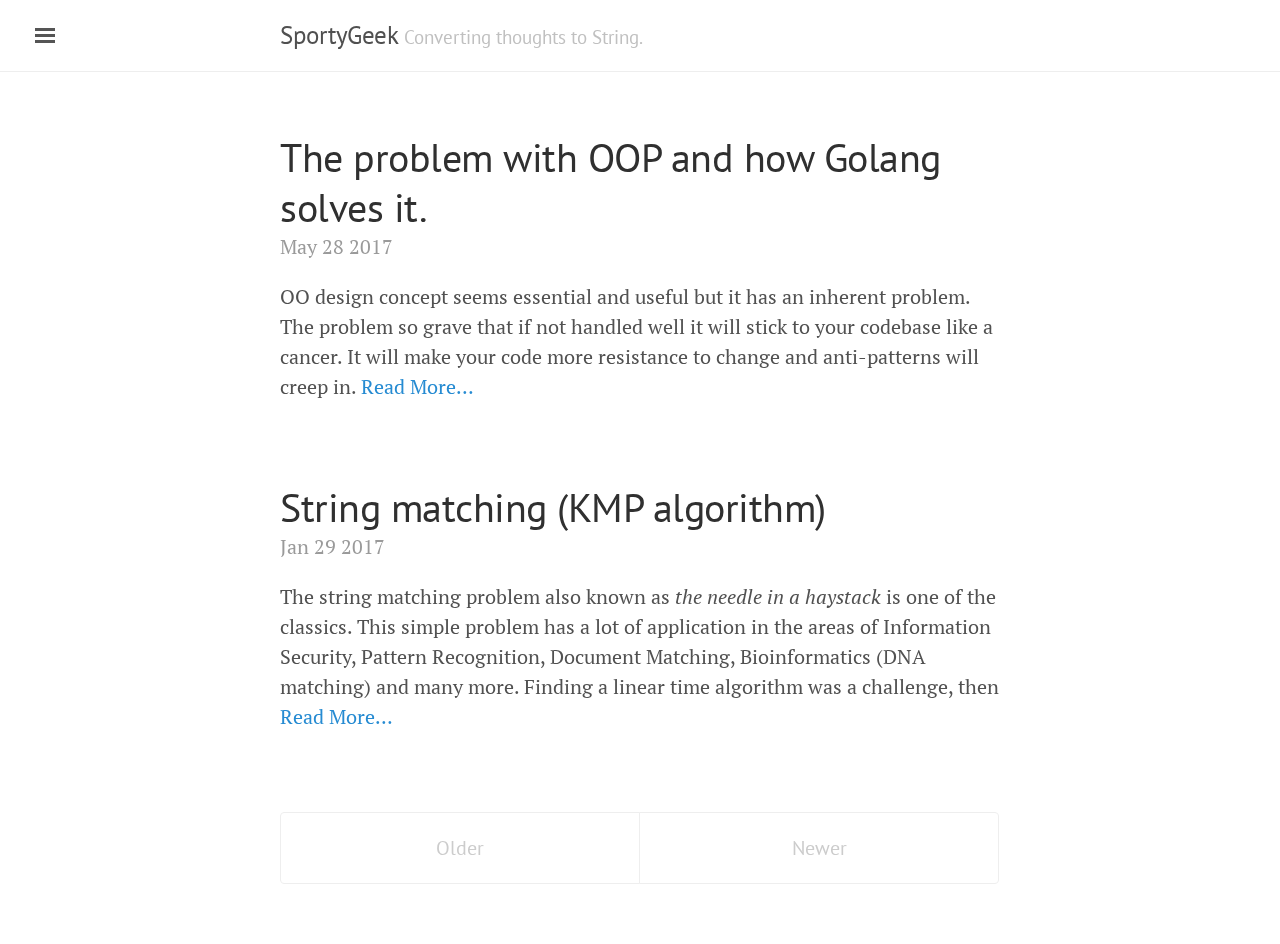
==== index.html @ c5705fe4 "rebuilding site Mon May 29 22:14:12 IST 2017" ====
<!DOCTYPE html>
<html xmlns="http://www.w3.org/1999/xhtml" xml:lang="en" lang="en-us">

  <head>
	<meta name="generator" content="Hugo 0.18.1" />
  <link href="http://gmpg.org/xfn/11" rel="profile">
  <meta http-equiv="content-type" content="text/html; charset=utf-8">

  
  <meta name="viewport" content="width=device-width, initial-scale=1.0, maximum-scale=1">

  <title>
    
      SportyGeek &middot; Converting thoughts to String.
    
  </title>

  
  <link rel="stylesheet" href="/css/poole.css">
  <link rel="stylesheet" href="/css/syntax.css">
  <link rel="stylesheet" href="/css/lanyon.css">
  <link rel="stylesheet" href="https://fonts.googleapis.com/css?family=PT+Serif:400,400italic,700|PT+Sans:400">

  
  <link rel="apple-touch-icon-precomposed" sizes="144x144" href="/assets/apple-touch-icon-144-precomposed.png">
  <link rel="shortcut icon" href="/assets/favicon.ico">

  
  <link rel="alternate" type="application/rss+xml" title="RSS" href="/atom.xml">
</head>


  <body>

    
<input type="checkbox" class="sidebar-checkbox" id="sidebar-checkbox">


<div class="sidebar" id="sidebar">
  <div class="sidebar-logo" style="margin-bottom: 1.5rem">
    <img src="/images/me.jpg">
  </div>

  <nav class="sidebar-nav">
    <a class="sidebar-nav-item  active " href="/">Home</a>
    <a class="sidebar-nav-item " href="/post">Posts</a>

    
    
      
        <a class="sidebar-nav-item " href="https://girish3.github.io/about-me/">About me</a>
      
    
      
    
      
    
      
    
      
    
      
    
      
    
      
    
      
    
      
    

    <a class="sidebar-nav-item" href="https://github.com/girish3">Github</a>
  </nav>

  <div class="sidebar-item">
    <p>&copy; 2017. All rights reserved.</p>
  </div>

  <div class="sidebar-item">
    Theme by <a href="https://twitter.com/mdo" target="_blank">@mdo</a>.</p>
  </div>
</div>


    
    <div class="wrap">
      <div class="masthead">
        <div class="container">
          <h3 class="masthead-title">
            <a href="/" title="Home">SportyGeek</a>
            <small>Converting thoughts to String.</small>
          </h3>
        </div>
      </div>

      <div class="container content">





<div class="posts">
  
    <div class="post">
        <h1 class="post-title"><a href="https://girish3.github.io/2017/05/28/the-problem-with-oop-and-how-golang-solves-it./">The problem with OOP and how Golang solves it.</a></h1>
        <span class="post-date">May 28 2017</span>
        
        OO design concept seems essential and useful but it has an inherent problem. The problem so grave that if not handled well it will stick to your codebase like a cancer. It will make your code more resistance to change and anti-patterns will creep in.
        <span class="read-more-link">
          <a href="2017/05/28/the-problem-with-oop-and-how-golang-solves-it./">Read More…</a>
        </span>
    </div>
  
    <div class="post">
        <h1 class="post-title"><a href="https://girish3.github.io/2017/01/29/string-matching-kmp-algorithm/">String matching (KMP algorithm)</a></h1>
        <span class="post-date">Jan 29 2017</span>
        
        The string matching problem also known as <em>the needle in a haystack</em> is one of the classics. This simple problem has a lot of application in the areas of Information Security, Pattern Recognition, Document Matching, Bioinformatics (DNA matching) and many more. Finding a linear time algorithm was a challenge, then
        <span class="read-more-link">
          <a href="2017/01/29/string-matching-kmp-algorithm/">Read More…</a>
        </span>
    </div>
  
</div>

<div class="pagination">
  
  <span class="pagination-item older">Older</span>
  

  
  <span class="pagination-item newer">Newer</span>
  
</div>

      </div>
    </div>

    <label for="sidebar-checkbox" class="sidebar-toggle"></label>

 	<script>
      (function(document) {
        var toggle = document.querySelector('.sidebar-toggle');
        var sidebar = document.querySelector('#sidebar');
        var checkbox = document.querySelector('#sidebar-checkbox');

        document.addEventListener('click', function(e) {
          var target = e.target;

          if(!checkbox.checked ||
             sidebar.contains(target) ||
             (target === checkbox || target === toggle)) return;

          checkbox.checked = false;
        }, false);
      })(document);
    </script>
  </body>

</html>




<script>
(function(i,s,o,g,r,a,m){i['GoogleAnalyticsObject']=r;i[r]=i[r]||function(){
(i[r].q=i[r].q||[]).push(arguments)},i[r].l=1*new Date();a=s.createElement(o),
m=s.getElementsByTagName(o)[0];a.async=1;a.src=g;m.parentNode.insertBefore(a,m)
})(window,document,'script','//www.google-analytics.com/analytics.js','ga');

ga('create', 'UA-100085592-1', 'auto');
ga('send', 'pageview');
</script>
---- css/poole.css ----
/*
 *                        ___
 *                       /\_ \
 *  _____     ___     ___\//\ \      __
 * /\ '__`\  / __`\  / __`\\ \ \   /'__`\
 * \ \ \_\ \/\ \_\ \/\ \_\ \\_\ \_/\  __/
 *  \ \ ,__/\ \____/\ \____//\____\ \____\
 *   \ \ \/  \/___/  \/___/ \/____/\/____/
 *    \ \_\
 *     \/_/
 *
 * Designed, built, and released under MIT license by @mdo. Learn more at
 * https://github.com/poole/poole.
 */


/*
 * Contents
 *
 * Body resets
 * Custom type
 * Messages
 * Container
 * Masthead
 * Posts and pages
 * Pagination
 * Reverse layout
 * Themes
 */


/*
 * Body resets
 *
 * Update the foundational and global aspects of the page.
 */

* {
  -webkit-box-sizing: border-box;
     -moz-box-sizing: border-box;
          box-sizing: border-box;
}

html,
body {
  margin: 0;
  padding: 0;
}

html {
  font-family: "Helvetica Neue", Helvetica, Arial, sans-serif;
  font-size: 16px;
  line-height: 1.5;
}
@media (min-width: 38em) {
  html {
    font-size: 20px;
  }
}

body {
  color: #515151;
  background-color: #fff;
  -webkit-text-size-adjust: 100%;
      -ms-text-size-adjust: 100%;
}

/* No `:visited` state is required by default (browsers will use `a`) */
a {
  color: #268bd2;
  text-decoration: none;
}
a strong {
  color: inherit;
}
/* `:focus` is linked to `:hover` for basic accessibility */
a:hover,
a:focus {
  text-decoration: underline;
}

/* Headings */
h1, h2, h3, h4, h5, h6 {
  margin-bottom: .5rem;
  font-weight: bold;
  line-height: 1.25;
  color: #313131;
  text-rendering: optimizeLegibility;
}
h1 {
  font-size: 2rem;
}
h2 {
  margin-top: 1rem;
  font-size: 1.5rem;
}
h3 {
  margin-top: 1.5rem;
  font-size: 1.25rem;
}
h4, h5, h6 {
  margin-top: 1rem;
  font-size: 1rem;
}

/* Body text */
p {
  margin-top: 0;
  margin-bottom: 1rem;
}

strong {
  color: #303030;
}


/* Lists */
ul, ol, dl {
  margin-top: 0;
  margin-bottom: 1rem;
}

dt {
  font-weight: bold;
}
dd {
  margin-bottom: .5rem;
}

/* Misc */
hr {
  position: relative;
  margin: 1.5rem 0;
  border: 0;
  border-top: 1px solid #eee;
  border-bottom: 1px solid #fff;
}

abbr {
  font-size: 85%;
  font-weight: bold;
  color: #555;
  text-transform: uppercase;
}
abbr[title] {
  cursor: help;
  border-bottom: 1px dotted #e5e5e5;
}

/* Code */
code,
pre {
  font-family: Menlo, Monaco, "Courier New", monospace;
}
code {
  padding: .25em .5em;
  font-size: 85%;
  color: #bf616a;
  background-color: #f9f9f9;
  border-radius: 3px;
}
pre {
  display: block;
  margin-top: 0;
  margin-bottom: 1rem;
  padding: 1rem;
  font-size: .8rem;
  line-height: 1.4;
  white-space: pre;
  white-space: pre-wrap;
  word-break: break-all;
  word-wrap: break-word;
  background-color: #f9f9f9;
}
pre code {
  padding: 0;
  font-size: 100%;
  color: inherit;
  background-color: transparent;
}

/* Pygments via Jekyll */
.highlight {
  margin-bottom: 1rem;
  border-radius: 4px;
}
.highlight pre {
  margin-bottom: 0;
}

/* Gist via GitHub Pages */
.gist .gist-file {
  font-family: Menlo, Monaco, "Courier New", monospace !important;
}
.gist .markdown-body {
  padding: 15px;
}
.gist pre {
  padding: 0;
  background-color: transparent;
}
.gist .gist-file .gist-data {
  font-size: .8rem !important;
  line-height: 1.4;
}
.gist code {
  padding: 0;
  color: inherit;
  background-color: transparent;
  border-radius: 0;
}

/* Quotes */
blockquote {
  padding: .5rem 1rem;
  margin: .8rem 0;
  color: #7a7a7a;
  border-left: .25rem solid #e5e5e5;
}
blockquote p:last-child {
  margin-bottom: 0;
}

img {
  display: block;
  max-width: 100%;
  margin: 0 0 1rem;
  border-radius: 5px;
}

/* Tables */
table {
  margin-bottom: 1rem;
  width: 100%;
  border: 1px solid #e5e5e5;
  border-collapse: collapse;
}
td,
th {
  padding: .25rem .5rem;
  border: 1px solid #e5e5e5;
}
tbody tr:nth-child(odd) td,
tbody tr:nth-child(odd) th {
  background-color: #f9f9f9;
}


/*
 * Custom type
 *
 * Extend paragraphs with `.lead` for larger introductory text.
 */

.lead {
  font-size: 1.25rem;
  font-weight: 300;
}


/*
 * Messages
 *
 * Show alert messages to users. You may add it to single elements like a `<p>`,
 * or to a parent if there are multiple elements to show.
 */

.message {
  margin-bottom: 1rem;
  padding: 1rem;
  color: #717171;
  background-color: #f9f9f9;
}


/*
 * Container
 *
 * Center the page content.
 */

.container {
  max-width: 38rem;
  padding-left:  1rem;
  padding-right: 1rem;
  margin-left:  auto;
  margin-right: auto;
}


/*
 * Masthead
 *
 * Super small header above the content for site name and short description.
 */

.masthead {
  padding-top:    1rem;
  padding-bottom: 1rem;
  margin-bottom: 3rem;
}
.masthead-title {
  margin-top: 0;
  margin-bottom: 0;
  color: #505050;
}
.masthead-title a {
  color: #505050;
}
.masthead-title small {
  font-size: 75%;
  font-weight: 400;
  color: #c0c0c0;
  letter-spacing: 0;
}


/*
 * Posts and pages
 *
 * Each post is wrapped in `.post` and is used on default and post layouts. Each
 * page is wrapped in `.page` and is only used on the page layout.
 */

.page,
.post {
  margin-bottom: 4em;
}

/* Blog post or page title */
.page-title,
.post-title,
.post-title a {
  color: #303030;
}
.page-title,
.post-title {
  margin-top: 0;
}

/* Meta data line below post title */
.post-date {
  display: block;
  margin-top: -.5rem;
  margin-bottom: 1rem;
  color: #9a9a9a;
}

/* Related posts */
.related {
  padding-top: 2rem;
  padding-bottom: 2rem;
  border-top: 1px solid #eee;
}
.related-posts {
  padding-left: 0;
  list-style: none;
}
.related-posts h3 {
  margin-top: 0;
}
.related-posts li small {
  font-size: 75%;
  color: #999;
}
.related-posts li a:hover {
  color: #268bd2;
  text-decoration: none;
}
.related-posts li a:hover small {
  color: inherit;
}


/*
 * Pagination
 *
 * Super lightweight (HTML-wise) blog pagination. `span`s are provide for when
 * there are no more previous or next posts to show.
 */

.pagination {
  overflow: hidden; /* clearfix */
  margin-left: -1rem;
  margin-right: -1rem;
  font-family: "PT Sans", Helvetica, Arial, sans-serif;
  color: #ccc;
  text-align: center;
}

/* Pagination items can be `span`s or `a`s */
.pagination-item {
  display: block;
  padding: 1rem;
  border: 1px solid #eee;
}
.pagination-item:first-child {
  margin-bottom: -1px;
}

/* Only provide a hover state for linked pagination items */
a.pagination-item:hover {
  background-color: #f5f5f5;
}

@media (min-width: 30em) {
  .pagination {
    margin: 3rem 0;
  }
  .pagination-item {
    float: left;
    width: 50%;
  }
  .pagination-item:first-child {
    margin-bottom: 0;
    border-top-left-radius:    4px;
    border-bottom-left-radius: 4px;
  }
  .pagination-item:last-child {
    margin-left: -1px;
    border-top-right-radius:    4px;
    border-bottom-right-radius: 4px;
  }
}
---- css/syntax.css ----
.highlight .hll { background-color: #ffc; }
.highlight .c { color: #999; } /* Comment */
.highlight .err { color: #a00; background-color: #faa } /* Error */
.highlight .k { color: #069; } /* Keyword */
.highlight .o { color: #555 } /* Operator */
.highlight .cm { color: #09f; font-style: italic } /* Comment.Multiline */
.highlight .cp { color: #099 } /* Comment.Preproc */
.highlight .c1 { color: #999; } /* Comment.Single */
.highlight .cs { color: #999; } /* Comment.Special */
.highlight .gd { background-color: #fcc; border: 1px solid #c00 } /* Generic.Deleted */
.highlight .ge { font-style: italic } /* Generic.Emph */
.highlight .gr { color: #f00 } /* Generic.Error */
.highlight .gh { color: #030; } /* Generic.Heading */
.highlight .gi { background-color: #cfc; border: 1px solid #0c0 } /* Generic.Inserted */
.highlight .go { color: #aaa } /* Generic.Output */
.highlight .gp { color: #009; } /* Generic.Prompt */
.highlight .gs { } /* Generic.Strong */
.highlight .gu { color: #030; } /* Generic.Subheading */
.highlight .gt { color: #9c6 } /* Generic.Traceback */
.highlight .kc { color: #069; } /* Keyword.Constant */
.highlight .kd { color: #069; } /* Keyword.Declaration */
.highlight .kn { color: #069; } /* Keyword.Namespace */
.highlight .kp { color: #069 } /* Keyword.Pseudo */
.highlight .kr { color: #069; } /* Keyword.Reserved */
.highlight .kt { color: #078; } /* Keyword.Type */
.highlight .m { color: #f60 } /* Literal.Number */
.highlight .s { color: #d44950 } /* Literal.String */
.highlight .na { color: #4f9fcf } /* Name.Attribute */
.highlight .nb { color: #366 } /* Name.Builtin */
.highlight .nc { color: #0a8; } /* Name.Class */
.highlight .no { color: #360 } /* Name.Constant */
.highlight .nd { color: #99f } /* Name.Decorator */
.highlight .ni { color: #999; } /* Name.Entity */
.highlight .ne { color: #c00; } /* Name.Exception */
.highlight .nf { color: #c0f } /* Name.Function */
.highlight .nl { color: #99f } /* Name.Label */
.highlight .nn { color: #0cf; } /* Name.Namespace */
.highlight .nt { color: #2f6f9f; } /* Name.Tag */
.highlight .nv { color: #033 } /* Name.Variable */
.highlight .ow { color: #000; } /* Operator.Word */
.highlight .w { color: #bbb } /* Text.Whitespace */
.highlight .mf { color: #f60 } /* Literal.Number.Float */
.highlight .mh { color: #f60 } /* Literal.Number.Hex */
.highlight .mi { color: #f60 } /* Literal.Number.Integer */
.highlight .mo { color: #f60 } /* Literal.Number.Oct */
.highlight .sb { color: #c30 } /* Literal.String.Backtick */
.highlight .sc { color: #c30 } /* Literal.String.Char */
.highlight .sd { color: #c30; font-style: italic } /* Literal.String.Doc */
.highlight .s2 { color: #c30 } /* Literal.String.Double */
.highlight .se { color: #c30; } /* Literal.String.Escape */
.highlight .sh { color: #c30 } /* Literal.String.Heredoc */
.highlight .si { color: #a00 } /* Literal.String.Interpol */
.highlight .sx { color: #c30 } /* Literal.String.Other */
.highlight .sr { color: #3aa } /* Literal.String.Regex */
.highlight .s1 { color: #c30 } /* Literal.String.Single */
.highlight .ss { color: #fc3 } /* Literal.String.Symbol */
.highlight .bp { color: #366 } /* Name.Builtin.Pseudo */
.highlight .vc { color: #033 } /* Name.Variable.Class */
.highlight .vg { color: #033 } /* Name.Variable.Global */
.highlight .vi { color: #033 } /* Name.Variable.Instance */
.highlight .il { color: #f60 } /* Literal.Number.Integer.Long */

.css .o,
.css .o + .nt,
.css .nt + .nt { color: #999; }
---- css/lanyon.css ----
/*
 *  ___
 * /\_ \
 * \//\ \      __      ___   __  __    ___     ___
 *   \ \ \   /'__`\  /' _ `\/\ \/\ \  / __`\ /' _ `\
 *    \_\ \_/\ \_\.\_/\ \/\ \ \ \_\ \/\ \_\ \/\ \/\ \
 *    /\____\ \__/.\_\ \_\ \_\/`____ \ \____/\ \_\ \_\
 *    \/____/\/__/\/_/\/_/\/_/`/___/> \/___/  \/_/\/_/
 *                               /\___/
 *                               \/__/
 *
 * Designed, built, and released under MIT license by @mdo. Learn more at
 * https://github.com/poole/lanyon.
 */


/*
 * Contents
 *
 * Global resets
 * Masthead
 * Sidebar
 * Slide effect
 * Posts and pages
 * Pagination
 * Reverse layout
 * Themes
 */


/*
 * Global resets
 *
 * Update the foundational and global aspects of the page.
 */

/* Prevent scroll on narrow devices */
html,
body {
  overflow-x: hidden;
}

html {
  font-family: "PT Serif", Georgia, "Times New Roman", serif;
}

h1, h2, h3, h4, h5, h6 {
  font-family: "PT Sans", Helvetica, Arial, sans-serif;
  font-weight: 400;
  color: #313131;
  letter-spacing: -.025rem;
}


/*
 * Wrapper
 *
 * The wrapper is used to position site content when the sidebar is toggled. We
 * use an outter wrap to position the sidebar without interferring with the
 * regular page content.
 */

.wrap {
  position: relative;
  width: 100%;
}


/*
 * Container
 *
 * Center the page content.
 */

.container {
  max-width: 28rem;
}
@media (min-width: 38em) {
  .container {
    max-width: 32rem;
  }
}
@media (min-width: 56em) {
  .container {
    max-width: 38rem;
  }
}


/*
 * Masthead
 *
 * Super small header above the content for site name and short description.
 */

.masthead {
  padding-top:    1rem;
  padding-bottom: 1rem;
  margin-bottom: 3rem;
  border-bottom: 1px solid #eee;
}
.masthead-title {
  margin-top: 0;
  margin-bottom: 0;
  color: #505050;
}
.masthead-title a {
  color: #505050;
}
.masthead-title small {
  font-size: 75%;
  font-weight: 400;
  color: #c0c0c0;
  letter-spacing: 0;
}

@media (max-width: 48em) {
  .masthead-title {
    text-align: center;
  }
  .masthead-title small {
    display: none;
  }
}


/*
 * Sidebar
 *
 * The sidebar is the drawer, the item we are toggling with our handy hamburger
 * button in the corner of the page.
 *
 * This particular sidebar implementation was inspired by Chris Coyier's
 * "Offcanvas Menu with CSS Target" article, and the checkbox variation from the
 * comments by a reader. It modifies both implementations to continue using the
 * checkbox (no change in URL means no polluted browser history), but this uses
 * `position` for the menu to avoid some potential content reflow issues.
 *
 * Source: http://css-tricks.com/off-canvas-menu-with-css-target/#comment-207504
 */

/* Style and "hide" the sidebar */
.sidebar {
  position: fixed;
  top: 0;
  bottom: 0;
  left: -14rem;
  width: 14rem;
  visibility: hidden;
  overflow-y: auto;
  font-family: "PT Sans", Helvetica, Arial, sans-serif;
  font-size: .875rem; /* 15px */
  color: rgba(255,255,255,.6);
  background-color: #202020;
  -webkit-transition: all .3s ease-in-out;
          transition: all .3s ease-in-out;
}
@media (min-width: 30em) {
  .sidebar {
    font-size: .75rem; /* 14px */
  }
}

/* Sidebar content */
.sidebar a {
  font-weight: normal;
  color: #fff;
}
.sidebar-item {
  padding: 1rem;
}
.sidebar-item p:last-child {
  margin-bottom: 0;
}

/* Sidebar nav */
.sidebar-nav {
  border-bottom: 1px solid rgba(255,255,255,.1);
}
.sidebar-nav-item {
  display: block;
  padding: .5rem 1rem;
  border-top: 1px solid rgba(255,255,255,.1);
}
.sidebar-nav-item.active,
a.sidebar-nav-item:hover,
a.sidebar-nav-item:focus {
  text-decoration: none;
  background-color: rgba(255,255,255,.1);
  border-color: transparent;
}

@media (min-width: 48em) {
  .sidebar-item {
    padding: 1.5rem;
  }
  .sidebar-nav-item {
    padding-left:  1.5rem;
    padding-right: 1.5rem;
  }
}

/* Hide the sidebar checkbox that we toggle with `.sidebar-toggle` */
.sidebar-checkbox {
  position: absolute;
  opacity: 0;
  -webkit-user-select: none;
     -moz-user-select: none;
          user-select: none;
}

/* Style the `label` that we use to target the `.sidebar-checkbox` */
.sidebar-toggle {
  position: absolute;
  top:  .8rem;
  left: 1rem;
  display: block;
  padding: .25rem .75rem;
  color: #505050;
  background-color: #fff;
  border-radius: .25rem;
  cursor: pointer;
}

.sidebar-toggle:before {
  display: inline-block;
  width: 1rem;
  height: .75rem;
  content: "";
  background-image: -webkit-linear-gradient(to bottom, #555, #555 20%, #fff 20%, #fff 40%, #555 40%, #555 60%, #fff 60%, #fff 80%, #555 80%, #555 100%);
  background-image:    -moz-linear-gradient(to bottom, #555, #555 20%, #fff 20%, #fff 40%, #555 40%, #555 60%, #fff 60%, #fff 80%, #555 80%, #555 100%);
  background-image:     -ms-linear-gradient(to bottom, #555, #555 20%, #fff 20%, #fff 40%, #555 40%, #555 60%, #fff 60%, #fff 80%, #555 80%, #555 100%);
  background-image:         linear-gradient(to bottom, #555, #555 20%, #fff 20%, #fff 40%, #555 40%, #555 60%, #fff 60%, #fff 80%, #555 80%, #555 100%);
}

.sidebar-toggle:active,
#sidebar-checkbox:focus ~ .sidebar-toggle,
#sidebar-checkbox:checked ~ .sidebar-toggle {
  color: #fff;
  background-color: #555;
}

.sidebar-toggle:active:before,
#sidebar-checkbox:focus ~ .sidebar-toggle:before,
#sidebar-checkbox:checked ~ .sidebar-toggle:before {
  background-image: -webkit-linear-gradient(to bottom, #fff, #fff 20%, #555 20%, #555 40%, #fff 40%, #fff 60%, #555 60%, #555 80%, #fff 80%, #fff 100%);
  background-image:    -moz-linear-gradient(to bottom, #fff, #fff 20%, #555 20%, #555 40%, #fff 40%, #fff 60%, #555 60%, #555 80%, #fff 80%, #fff 100%);
  background-image:     -ms-linear-gradient(to bottom, #fff, #fff 20%, #555 20%, #555 40%, #fff 40%, #fff 60%, #555 60%, #555 80%, #fff 80%, #fff 100%);
  background-image:         linear-gradient(to bottom, #fff, #fff 20%, #555 20%, #555 40%, #fff 40%, #fff 60%, #555 60%, #555 80%, #fff 80%, #fff 100%);
}

@media (min-width: 30.1em) {
  .sidebar-toggle {
    position: fixed;
  }
}

@media print {
  .sidebar-toggle {
    display: none;
  }
}

/* Slide effect
 *
 * Handle the sliding effects of the sidebar and content in one spot, seperate
 * from the default styles.
 *
 * As an a heads up, we don't use `transform: translate3d()` here because when
 * mixed with `position: fixed;` for the sidebar toggle, it creates a new
 * containing block. Put simply, the fixed sidebar toggle behaves like
 * `position: absolute;` when transformed.
 *
 * Read more about it at http://meyerweb.com/eric/thoughts/2011/09/12/.
 */

.wrap,
.sidebar,
.sidebar-toggle {
  -webkit-backface-visibility: hidden;
      -ms-backface-visibility: hidden;
          backface-visibility: hidden;
}
.wrap,
.sidebar-toggle {
  -webkit-transition: -webkit-transform .3s ease-in-out;
          transition: transform .3s ease-in-out;
}

#sidebar-checkbox:checked + .sidebar {
  z-index: 10;
  visibility: visible;
}
#sidebar-checkbox:checked ~ .sidebar,
#sidebar-checkbox:checked ~ .wrap,
#sidebar-checkbox:checked ~ .sidebar-toggle {
  -webkit-transform: translateX(14rem);
      -ms-transform: translateX(14rem);
          transform: translateX(14rem);
}


/*
 * Posts and pages
 *
 * Each post is wrapped in `.post` and is used on default and post layouts. Each
 * page is wrapped in `.page` and is only used on the page layout.
 */

.page,
.post {
  margin-bottom: 4em;
}

/* Blog post or page title */
.page-title,
.post-title,
.post-title a {
  color: #303030;
}
.page-title,
.post-title {
  margin-top: 0;
}

/* Meta data line below post title */
.post-date {
  display: block;
  margin-top: -.5rem;
  margin-bottom: 1rem;
  color: #9a9a9a;
}

/* Related posts */
.related {
  padding-top: 2rem;
  padding-bottom: 2rem;
  border-top: 1px solid #eee;
}
.related-posts {
  padding-left: 0;
  list-style: none;
}
.related-posts h3 {
  margin-top: 0;
}
.related-posts li small {
  font-size: 75%;
  color: #999;
}
.related-posts li a:hover {
  color: #268bd2;
  text-decoration: none;
}
.related-posts li a:hover small {
  color: inherit;
}


/*
 * Pagination
 *
 * Super lightweight (HTML-wise) blog pagination. `span`s are provide for when
 * there are no more previous or next posts to show.
 */

.pagination {
  overflow: hidden; /* clearfix */
  margin-left: -1rem;
  margin-right: -1rem;
  font-family: "PT Sans", Helvetica, Arial, sans-serif;
  color: #ccc;
  text-align: center;
}

/* Pagination items can be `span`s or `a`s */
.pagination-item {
  display: block;
  padding: 1rem;
  border: 1px solid #eee;
}
.pagination-item:first-child {
  margin-bottom: -1px;
}

/* Only provide a hover state for linked pagination items */
a.pagination-item:hover {
  background-color: #f5f5f5;
}

@media (min-width: 30em) {
  .pagination {
    margin: 3rem 0;
  }
  .pagination-item {
    float: left;
    width: 50%;
  }
  .pagination-item:first-child {
    margin-bottom: 0;
    border-top-left-radius:    4px;
    border-bottom-left-radius: 4px;
  }
  .pagination-item:last-child {
    margin-left: -1px;
    border-top-right-radius:    4px;
    border-bottom-right-radius: 4px;
  }
}


/*
 * Reverse layout
 *
 * Flip the orientation of the page by placing the `.sidebar` and sidebar toggle
 * on the right side.
 */

.layout-reverse .sidebar {
  left: auto;
  right: -14rem;
}
.layout-reverse .sidebar-toggle {
  left: auto;
  right: 1rem;
}

.layout-reverse #sidebar-checkbox:checked ~ .sidebar,
.layout-reverse #sidebar-checkbox:checked ~ .wrap,
.layout-reverse #sidebar-checkbox:checked ~ .sidebar-toggle {
  -webkit-transform: translateX(-14rem);
      -ms-transform: translateX(-14rem);
          transform: translateX(-14rem);
}


/*
 * Themes
 *
 * Apply custom color schemes by adding the appropriate class to the `body`.
 * Based on colors from Base16: http://chriskempson.github.io/base16/#default.
 */

/* Red */
.theme-base-08 .sidebar,
.theme-base-08 .sidebar-toggle:active,
.theme-base-08 #sidebar-checkbox:checked ~ .sidebar-toggle {
  background-color: #ac4142;
}
.theme-base-08 .container a,
.theme-base-08 .sidebar-toggle,
.theme-base-08 .related-posts li a:hover {
  color: #ac4142;
}

/* Orange */
.theme-base-09 .sidebar,
.theme-base-09 .sidebar-toggle:active,
.theme-base-09 #sidebar-checkbox:checked ~ .sidebar-toggle {
  background-color: #d28445;
}
.theme-base-09 .container a,
.theme-base-09 .sidebar-toggle,
.theme-base-09 .related-posts li a:hover {
  color: #d28445;
}

/* Yellow */
.theme-base-0a .sidebar,
.theme-base-0a .sidebar-toggle:active,
.theme-base-0a #sidebar-checkbox:checked ~ .sidebar-toggle {
  background-color: #f4bf75;
}
.theme-base-0a .container a,
.theme-base-0a .sidebar-toggle,
.theme-base-0a .related-posts li a:hover {
  color: #f4bf75;
}

/* Green */
.theme-base-0b .sidebar,
.theme-base-0b .sidebar-toggle:active,
.theme-base-0b #sidebar-checkbox:checked ~ .sidebar-toggle {
  background-color: #90a959;
}
.theme-base-0b .container a,
.theme-base-0b .sidebar-toggle,
.theme-base-0b .related-posts li a:hover {
  color: #90a959;
}

/* Cyan */
.theme-base-0c .sidebar,
.theme-base-0c .sidebar-toggle:active,
.theme-base-0c #sidebar-checkbox:checked ~ .sidebar-toggle {
  background-color: #75b5aa;
}
.theme-base-0c .container a,
.theme-base-0c .sidebar-toggle,
.theme-base-0c .related-posts li a:hover {
  color: #75b5aa;
}

/* Blue */
.theme-base-0d .sidebar,
.theme-base-0d .sidebar-toggle:active,
.theme-base-0d #sidebar-checkbox:checked ~ .sidebar-toggle {
  background-color: #6a9fb5;
}
.theme-base-0d .container a,
.theme-base-0d .sidebar-toggle,
.theme-base-0d .related-posts li a:hover {
  color: #6a9fb5;
}

/* Magenta */
.theme-base-0e .sidebar,
.theme-base-0e .sidebar-toggle:active,
.theme-base-0e #sidebar-checkbox:checked ~ .sidebar-toggle {
  background-color: #aa759f;
}
.theme-base-0e .container a,
.theme-base-0e .sidebar-toggle,
.theme-base-0e .related-posts li a:hover {
  color: #aa759f;
}

/* Brown */
.theme-base-0f .sidebar,
.theme-base-0f .sidebar-toggle:active,
.theme-base-0f #sidebar-checkbox:checked ~ .sidebar-toggle {
  background-color: #8f5536;
}
.theme-base-0f .container a,
.theme-base-0f .sidebar-toggle,
.theme-base-0f .related-posts li a:hover {
  color: #8f5536;
}


/*
 * Overlay sidebar
 *
 * Make the sidebar content overlay the viewport content instead of pushing it
 * aside when toggled.
 */

.sidebar-overlay #sidebar-checkbox:checked ~ .wrap {
  -webkit-transform: translateX(0);
      -ms-transform: translateX(0);
          transform: translateX(0);
}
.sidebar-overlay #sidebar-checkbox:checked ~ .sidebar-toggle {
  box-shadow: 0 0 0 .25rem #fff;
}
.sidebar-overlay #sidebar-checkbox:checked ~ .sidebar {
  box-shadow: .25rem 0 .5rem rgba(0,0,0,.1);
}

/* Only one tweak for a reverse layout */
.layout-reverse.sidebar-overlay #sidebar-checkbox:checked ~ .sidebar {
  box-shadow: -.25rem 0 .5rem rgba(0,0,0,.1);
}
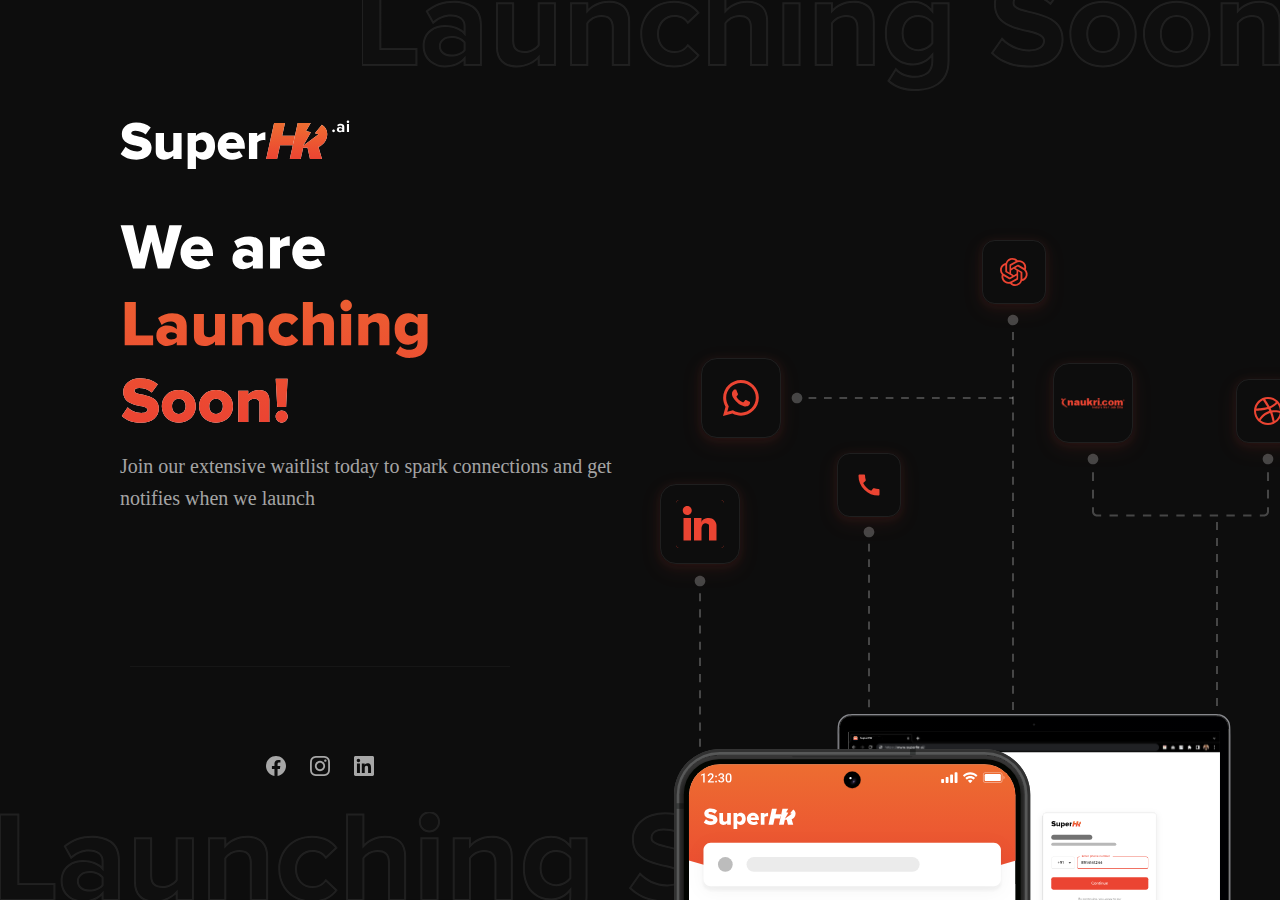
==== commit dfe7354a: "supehr.ai landing page" ====
--- a/index.html
+++ b/index.html
@@ -1,176 +1,30 @@
-<!DOCTYPE html>
-<html xmlns="http://www.w3.org/1999/xhtml" xml:lang="en" lang="en-us">
-
-  <head>
-	<meta name="generator" content="Hugo 0.18.1" />
-  <link href="http://gmpg.org/xfn/11" rel="profile">
-  <meta http-equiv="content-type" content="text/html; charset=utf-8">
-
-  
-  <meta name="viewport" content="width=device-width, initial-scale=1.0, maximum-scale=1">
-
-  <title>
-    
-      SportyGeek &middot; Converting thoughts to String.
-    
-  </title>
-
-  
-  <link rel="stylesheet" href="/css/poole.css">
-  <link rel="stylesheet" href="/css/syntax.css">
-  <link rel="stylesheet" href="/css/lanyon.css">
-  <link rel="stylesheet" href="https://fonts.googleapis.com/css?family=PT+Serif:400,400italic,700|PT+Sans:400">
-
-  
-  <link rel="apple-touch-icon-precomposed" sizes="144x144" href="/assets/apple-touch-icon-144-precomposed.png">
-  <link rel="shortcut icon" href="/assets/favicon.ico">
-
-  
-  <link rel="alternate" type="application/rss+xml" title="RSS" href="/atom.xml">
-</head>
-
-
-  <body>
-
-    
-<input type="checkbox" class="sidebar-checkbox" id="sidebar-checkbox">
-
-
-<div class="sidebar" id="sidebar">
-  <div class="sidebar-logo" style="margin-bottom: 1.5rem">
-    <img src="/images/me.jpg">
-  </div>
-
-  <nav class="sidebar-nav">
-    <a class="sidebar-nav-item  active " href="/">Home</a>
-    <a class="sidebar-nav-item " href="/post">Posts</a>
-
-    
-    
-      
-        <a class="sidebar-nav-item " href="https://girish3.github.io/about-me/">About me</a>
-      
-    
-      
-    
-      
-    
-      
-    
-      
-    
-      
-    
-      
-    
-      
-    
-      
-    
-      
-    
-
-    <a class="sidebar-nav-item" href="https://github.com/girish3">Github</a>
-  </nav>
-
-  <div class="sidebar-item">
-    <p>&copy; 2017. All rights reserved.</p>
-  </div>
-
-  <div class="sidebar-item">
-    Theme by <a href="https://twitter.com/mdo" target="_blank">@mdo</a>.</p>
-  </div>
-</div>
-
-
-    
-    <div class="wrap">
-      <div class="masthead">
-        <div class="container">
-          <h3 class="masthead-title">
-            <a href="/" title="Home">SportyGeek</a>
-            <small>Converting thoughts to String.</small>
-          </h3>
-        </div>
-      </div>
-
-      <div class="container content">
-
-
-
-
-
-<div class="posts">
-  
-    <div class="post">
-        <h1 class="post-title"><a href="https://girish3.github.io/2017/05/28/the-problem-with-oop-and-how-golang-solves-it./">The problem with OOP and how Golang solves it.</a></h1>
-        <span class="post-date">May 28 2017</span>
-        
-        OO design concept seems essential and useful but it has an inherent problem. The problem so grave that if not handled well it will stick to your codebase like a cancer. It will make your code more resistance to change and anti-patterns will creep in.
-        <span class="read-more-link">
-          <a href="2017/05/28/the-problem-with-oop-and-how-golang-solves-it./">Read More…</a>
-        </span>
-    </div>
-  
-    <div class="post">
-        <h1 class="post-title"><a href="https://girish3.github.io/2017/01/29/string-matching-kmp-algorithm/">String matching (KMP algorithm)</a></h1>
-        <span class="post-date">Jan 29 2017</span>
-        
-        The string matching problem also known as <em>the needle in a haystack</em> is one of the classics. This simple problem has a lot of application in the areas of Information Security, Pattern Recognition, Document Matching, Bioinformatics (DNA matching) and many more. Finding a linear time algorithm was a challenge, then
-        <span class="read-more-link">
-          <a href="2017/01/29/string-matching-kmp-algorithm/">Read More…</a>
-        </span>
-    </div>
-  
-</div>
-
-<div class="pagination">
-  
-  <span class="pagination-item older">Older</span>
-  
-
-  
-  <span class="pagination-item newer">Newer</span>
-  
-</div>
-
-      </div>
-    </div>
-
-    <label for="sidebar-checkbox" class="sidebar-toggle"></label>
-
- 	<script>
-      (function(document) {
-        var toggle = document.querySelector('.sidebar-toggle');
-        var sidebar = document.querySelector('#sidebar');
-        var checkbox = document.querySelector('#sidebar-checkbox');
-
-        document.addEventListener('click', function(e) {
-          var target = e.target;
-
-          if(!checkbox.checked ||
-             sidebar.contains(target) ||
-             (target === checkbox || target === toggle)) return;
-
-          checkbox.checked = false;
-        }, false);
-      })(document);
-    </script>
-  </body>
-
-</html>
-
-
-
-
-<script>
-(function(i,s,o,g,r,a,m){i['GoogleAnalyticsObject']=r;i[r]=i[r]||function(){
-(i[r].q=i[r].q||[]).push(arguments)},i[r].l=1*new Date();a=s.createElement(o),
-m=s.getElementsByTagName(o)[0];a.async=1;a.src=g;m.parentNode.insertBefore(a,m)
-})(window,document,'script','//www.google-analytics.com/analytics.js','ga');
-
-ga('create', 'UA-100085592-1', 'auto');
-ga('send', 'pageview');
-</script>
-
-
+<!DOCTYPE html>
+<html lang="en">
+<head>
+    <meta charset="UTF-8">
+    <meta name="viewport" content="width=device-width, initial-scale=1.0">
+    <title>SuperHR</title>
+    <link rel="stylesheet" href="index.css" />
+</head>
+<body>
+    <div class="left-section">
+        <img src="superhr_logo.svg" alt="SuperHR" class="superhr-logo">
+        <img src="We are Launching Soon.svg" alt="We are Launching Soon!" class="we-are-launching-soon">
+        <!-- <div class="launching-soon"><span>We are</span> <span> Launching Soon!</span></div> -->
+        <div class="join-waitlist">Join our extensive waitlist today to spark connections and get notifies when we launch</div>
+        <div class="footer-line"></div>
+        <div class="social-media">
+            <a href="#facebook"><img src="facebook.svg" alt="f" class="facebook"></a>
+            <a href="#instagram"><img src="instagram.svg" alt="I" class="instagram"></a>
+            <a href="#linkedin"><img src="linkedin.svg" alt="L" class="linkedin"></a>  
+        </div>
+        
+    </div>
+    <!-- <div class="launching-soon-text">Launching Soon</div> -->
+    <img src="Launching Soon 2.svg" alt="Launching Soon" class="launching-soon2">
+    <img src="Launching Soon 1.svg" alt="Launching Soon" class="launching-soon1">
+    <div class="right-section">
+        <img src="icons.svg" alt="">
+    </div>
+</body>
+</html>--- a/index.css
+++ b/index.css
@@ -0,0 +1,131 @@
+html, body {
+    height: 100%;
+    width: 100%;
+    margin: 0;
+    padding: 0;
+    background: #0D0D0D;
+    display: flex;
+    overflow: hidden;
+  }
+
+/* body {
+    background: #0D0D0D;
+    display: flex;
+} */
+.left-section {
+    position: relative;
+    display: flex;
+    width: 50%;
+    box-sizing: border-box;
+    height: 100%;
+    padding: 120px;
+    flex-direction: column;
+    justify-content: space-between;
+    /* align-items: center; */
+    flex-shrink: 0;
+}
+
+.superhr-logo{
+    left: 120px;
+    position: absolute;
+}
+
+/* div.launching-soon {
+    display: grid;
+    top: 105px;
+    position: relative;
+}
+
+div.launching-soon span{
+    color: #FFF;
+    font-size: 64px;
+    font-family: Proxima Nova;
+    font-weight: 800;
+    line-height: 76px;
+}
+
+div.launching-soon span:nth-child(2) {
+    background: linear-gradient(to right, rgba(237, 109, 49, 1), rgba(235, 68, 50, 1));
+    -webkit-background-clip: text;
+    -webkit-text-fill-color: transparent;
+    background-clip: text;
+    -webkit-text-fill-color: transparent;
+    font-size: 64px;
+    font-family: Proxima Nova;
+    font-weight: 800;
+    line-height: 76px;
+    width: 300px;
+} */
+
+img.we-are-launching-soon {
+    width: 308px;
+    top: 105px;
+    position: relative;
+}
+
+div.join-waitlist {
+    color: rgba(255, 255, 255, 0.64);
+    font-size: 20px;
+    font-family: Proxima Nova;
+    font-weight: 500;
+    line-height: 32px;
+    position: absolute;
+    top: 450px;
+}
+
+div.footer-line {
+    width: 380px;
+    height: 1px;    
+    background: rgb(255, 255, 255, 0.04);
+    left: calc(50% - 380px/2);
+    bottom: -130px;
+    position: relative;
+}
+
+div.social-media {
+    display: flex;
+    gap: 24px;
+    /* bottom: 375px; */
+    justify-content: center;
+    position: relative;
+    top: 0px;
+}
+
+div.right-section {
+    width: 100%;
+}
+
+div.right-section img {
+    position: absolute;
+    bottom: 0px;
+    left: 50%;
+}
+
+img.launching-soon2 {
+    /* color: rgba(173, 159, 159, 0.12); */
+    /* text-align: center;
+    font-size: 123px;
+    font-family: Proxima Nova;
+    font-weight: 700; */
+    /* line-height: 47px; */
+    position: absolute;
+    /* top: 92%; */
+    bottom: 0px;
+}
+
+img.launching-soon1 {
+    position: absolute;
+    right: 0px;
+}
+
+/* div.launching-soon-text {
+    color: rgba(173, 159, 159, 0.12);
+    text-align: center;
+    font-size: 123px;
+    font-family: Proxima Nova;
+    font-weight: 700;
+    line-height: 47px;
+    z-index: 2;
+    position: absolute;
+    top: 92%;
+} */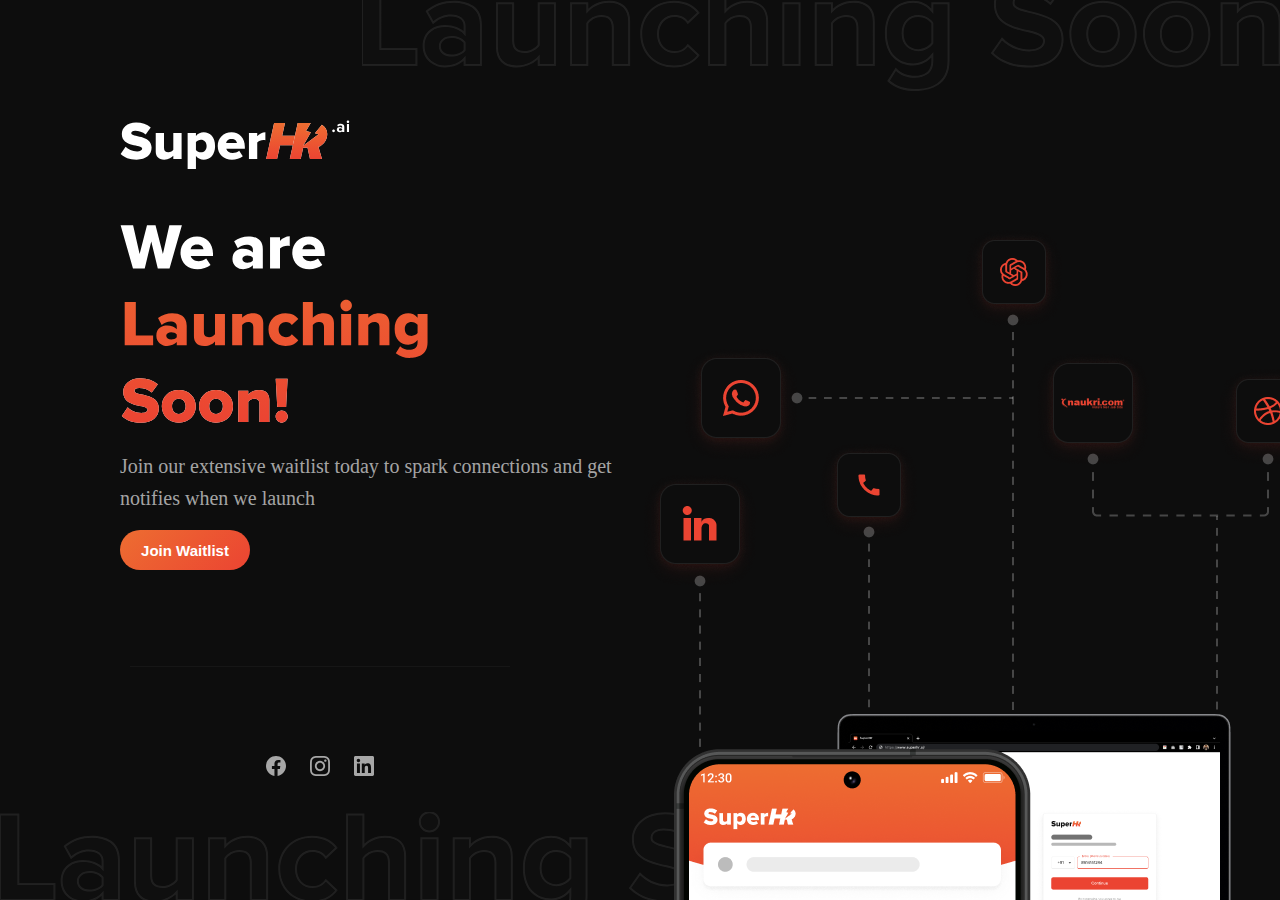
==== commit cfe51f3d: "Join waitlist button" ====
--- a/index.html
+++ b/index.html
@@ -12,6 +12,7 @@
         <img src="We are Launching Soon.svg" alt="We are Launching Soon!" class="we-are-launching-soon">
         <!-- <div class="launching-soon"><span>We are</span> <span> Launching Soon!</span></div> -->
         <div class="join-waitlist">Join our extensive waitlist today to spark connections and get notifies when we launch</div>
+        <button class="join-button">Join Waitlist</button>
         <div class="footer-line"></div>
         <div class="social-media">
             <a href="#facebook"><img src="facebook.svg" alt="f" class="facebook"></a>
@@ -24,7 +25,9 @@
     <img src="Launching Soon 2.svg" alt="Launching Soon" class="launching-soon2">
     <img src="Launching Soon 1.svg" alt="Launching Soon" class="launching-soon1">
     <div class="right-section">
-        <img src="icons.svg" alt="">
+        <img src="icons.png" alt="">
     </div>
+
+    <script src="index.js"></script>
 </body>
 </html>--- a/index.css
+++ b/index.css
@@ -5,7 +5,7 @@
     padding: 0;
     background: #0D0D0D;
     display: flex;
-    overflow: hidden;
+    /* overflow: hidden; */
   }
 
 /* body {
@@ -128,4 +128,35 @@
     z-index: 2;
     position: absolute;
     top: 92%;
-} */+} */
+
+button.join-button {
+    /* width: 70px;
+    height: 40px; */
+    display: flex;
+    padding: 7px 16px;
+    justify-content: center;
+    align-items: flex-start;
+    gap: 8px;
+    /* flex-shrink: 0; */
+    color: white;
+    font-weight: bold;
+    border-radius: 100px;
+    background: linear-gradient(135deg, #ED6D31 0%, #EB4432 100%);
+    /* box-shadow: 0px 0.3990061283111572px 1.9285296201705933px 0px rgba(255, 255, 255, 0.03), 0px 1.3401784896850586px 6.477529525756836px 0px rgba(255, 255, 255, 0.04), 0px 6px 29px 0px rgba(255, 255, 255, 0.07); */
+    align-items: center;
+    /* margin-top: 12px;
+    margin-left: 0.4rem; */
+    z-index: 9;
+    font-size: 15px;
+    border: unset;
+    width: 130px;
+    height: 40px;
+    position: fixed;
+    top: 530px;
+}
+
+button.join-button:hover {
+    cursor: pointer;
+    box-shadow: rgb(255, 255, 255) 0px 0px 3px;
+  }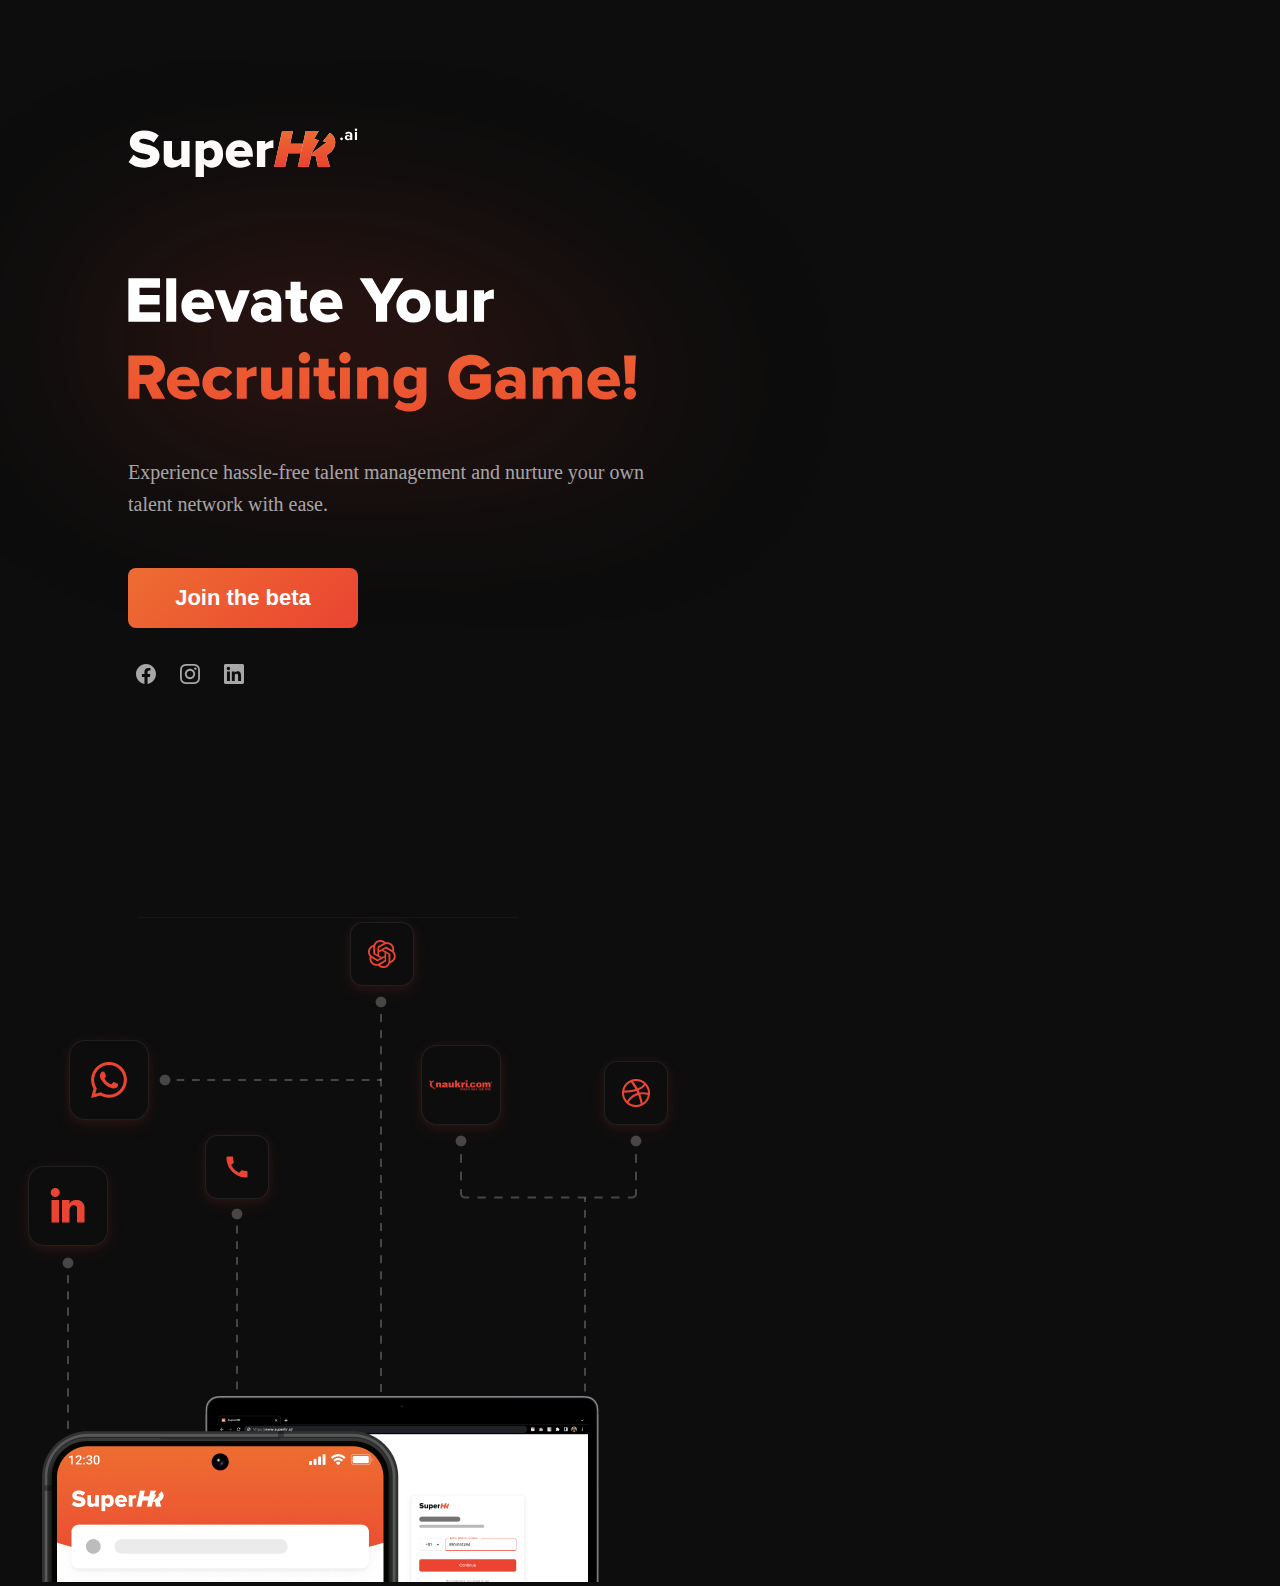
==== commit 9d11e99d: "refactoring and copy content changes" ====
--- a/index.html
+++ b/index.html
@@ -9,10 +9,10 @@
 <body>
     <div class="left-section">
         <img src="superhr_logo.svg" alt="SuperHR" class="superhr-logo">
-        <img src="We are Launching Soon.svg" alt="We are Launching Soon!" class="we-are-launching-soon">
+        <img src="headline_landing_page.svg" alt="Elevate your recruiting game!" class="headline_landing_page">
         <!-- <div class="launching-soon"><span>We are</span> <span> Launching Soon!</span></div> -->
-        <div class="join-waitlist">Join our extensive waitlist today to spark connections and get notifies when we launch</div>
-        <button class="join-button">Join Waitlist</button>
+        <div class="subheadline_landing_page">Experience hassle-free talent management and nurture your own talent network with ease.</div>
+        <button class="join-button"><span>Join the beta</span></button>
         <div class="footer-line"></div>
         <div class="social-media">
             <a href="#facebook"><img src="facebook.svg" alt="f" class="facebook"></a>
@@ -21,9 +21,6 @@
         </div>
         
     </div>
-    <!-- <div class="launching-soon-text">Launching Soon</div> -->
-    <img src="Launching Soon 2.svg" alt="Launching Soon" class="launching-soon2">
-    <img src="Launching Soon 1.svg" alt="Launching Soon" class="launching-soon1">
     <div class="right-section">
         <img src="icons.png" alt="">
     </div>
--- a/index.css
+++ b/index.css
@@ -1,17 +1,14 @@
 html, body {
     height: 100%;
     width: 100%;
-    margin: 0;
-    padding: 0;
+    /* margin: 0;
+    padding: 0; */
     background: #0D0D0D;
-    display: flex;
+    /* display: flex; */
     /* overflow: hidden; */
   }
 
-/* body {
-    background: #0D0D0D;
-    display: flex;
-} */
+  
 .left-section {
     position: relative;
     display: flex;
@@ -30,47 +27,23 @@
     position: absolute;
 }
 
-/* div.launching-soon {
-    display: grid;
-    top: 105px;
+img.headline_landing_page {
+    width: 509px;
+    top: 150px;
     position: relative;
+    filter: drop-shadow(10px 0px 100px #b73526);
 }
 
-div.launching-soon span{
-    color: #FFF;
-    font-size: 64px;
-    font-family: Proxima Nova;
-    font-weight: 800;
-    line-height: 76px;
-}
-
-div.launching-soon span:nth-child(2) {
-    background: linear-gradient(to right, rgba(237, 109, 49, 1), rgba(235, 68, 50, 1));
-    -webkit-background-clip: text;
-    -webkit-text-fill-color: transparent;
-    background-clip: text;
-    -webkit-text-fill-color: transparent;
-    font-size: 64px;
-    font-family: Proxima Nova;
-    font-weight: 800;
-    line-height: 76px;
-    width: 300px;
-} */
-
-img.we-are-launching-soon {
-    width: 308px;
-    top: 105px;
-    position: relative;
-}
-
-div.join-waitlist {
+div.subheadline_landing_page {
     color: rgba(255, 255, 255, 0.64);
     font-size: 20px;
     font-family: Proxima Nova;
     font-weight: 500;
     line-height: 32px;
     position: absolute;
-    top: 450px;
+    top: 28rem;
+    max-width: 36rem;
+    min-width: 20rem;
 }
 
 div.footer-line {
@@ -87,8 +60,11 @@
     gap: 24px;
     /* bottom: 375px; */
     justify-content: center;
-    position: relative;
-    top: 0px;
+    /* position: relative;
+    top: 0px; */
+    position: absolute;
+    top: 41rem;
+    left: 8rem;
 }
 
 div.right-section {
@@ -96,43 +72,34 @@
 }
 
 div.right-section img {
-    position: absolute;
+    /* position: absolute; */
     bottom: 0px;
     left: 50%;
 }
 
 img.launching-soon2 {
-    /* color: rgba(173, 159, 159, 0.12); */
-    /* text-align: center;
-    font-size: 123px;
-    font-family: Proxima Nova;
-    font-weight: 700; */
-    /* line-height: 47px; */
+    display: none;
     position: absolute;
     /* top: 92%; */
     bottom: 0px;
+    filter: blur(1px);
+    
 }
 
 img.launching-soon1 {
     position: absolute;
     right: 0px;
+    top: 0px;
+    filter: blur(1px);
 }
-
-/* div.launching-soon-text {
-    color: rgba(173, 159, 159, 0.12);
-    text-align: center;
-    font-size: 123px;
-    font-family: Proxima Nova;
-    font-weight: 700;
-    line-height: 47px;
-    z-index: 2;
-    position: absolute;
-    top: 92%;
-} */
 
 button.join-button {
     /* width: 70px;
     height: 40px; */
+    width: 230px;
+    height: 60px;
+    font-size: 22px;
+    border-radius: 8px;
     display: flex;
     padding: 7px 16px;
     justify-content: center;
@@ -141,22 +108,88 @@
     /* flex-shrink: 0; */
     color: white;
     font-weight: bold;
-    border-radius: 100px;
     background: linear-gradient(135deg, #ED6D31 0%, #EB4432 100%);
-    /* box-shadow: 0px 0.3990061283111572px 1.9285296201705933px 0px rgba(255, 255, 255, 0.03), 0px 1.3401784896850586px 6.477529525756836px 0px rgba(255, 255, 255, 0.04), 0px 6px 29px 0px rgba(255, 255, 255, 0.07); */
     align-items: center;
     /* margin-top: 12px;
     margin-left: 0.4rem; */
     z-index: 9;
-    font-size: 15px;
     border: unset;
-    width: 130px;
-    height: 40px;
-    position: fixed;
-    top: 530px;
+    position: absolute;
+    top: 560px;
+    /* font-family: Proxima Nova; */
 }
 
 button.join-button:hover {
     cursor: pointer;
-    box-shadow: rgb(255, 255, 255) 0px 0px 3px;
-  }+}
+
+button.join-button span {
+    cursor: pointer;
+    display: inline-block;
+    position: relative;
+    transition: 0.5s;
+}
+
+button.join-button span:after {
+    content: '\00bb';
+    position: absolute;
+    opacity: 0;
+    top: 0;
+    right: -20px;
+    transition: 0.5s;
+}
+  
+button.join-button:hover span {
+    padding-right: 25px;
+}
+  
+button.join-button:hover span:after {
+    opacity: 1;
+    right: 0;
+}
+
+button.join-button:active {
+    cursor: pointer;
+    transform: translateY(4px);
+}
+
+@media(min-width : 1360px) {
+    div.right-section img {
+        position: absolute;
+    }
+    html, body {
+        height: 100%;
+        width: 100%;
+        margin: 0;
+        padding: 0;
+        background: #0D0D0D;
+        display: flex;
+        overflow: hidden;
+      }
+
+      div.subheadline_landing_page {
+        color: rgba(255, 255, 255, 0.44);
+        font-size: 20px;
+        font-family: Proxima Nova;
+        font-weight: 500;
+        line-height: 32px;
+        position: absolute;
+        top: 420px;
+    }
+
+    button.join-button{
+        top: 530px;
+    }
+    div.social-media {
+        position: relative;
+        top: 0px;
+    }
+
+    img.launching-soon2 {
+    position: absolute;
+    bottom: 0px;
+    display: block;
+    }
+    
+    
+}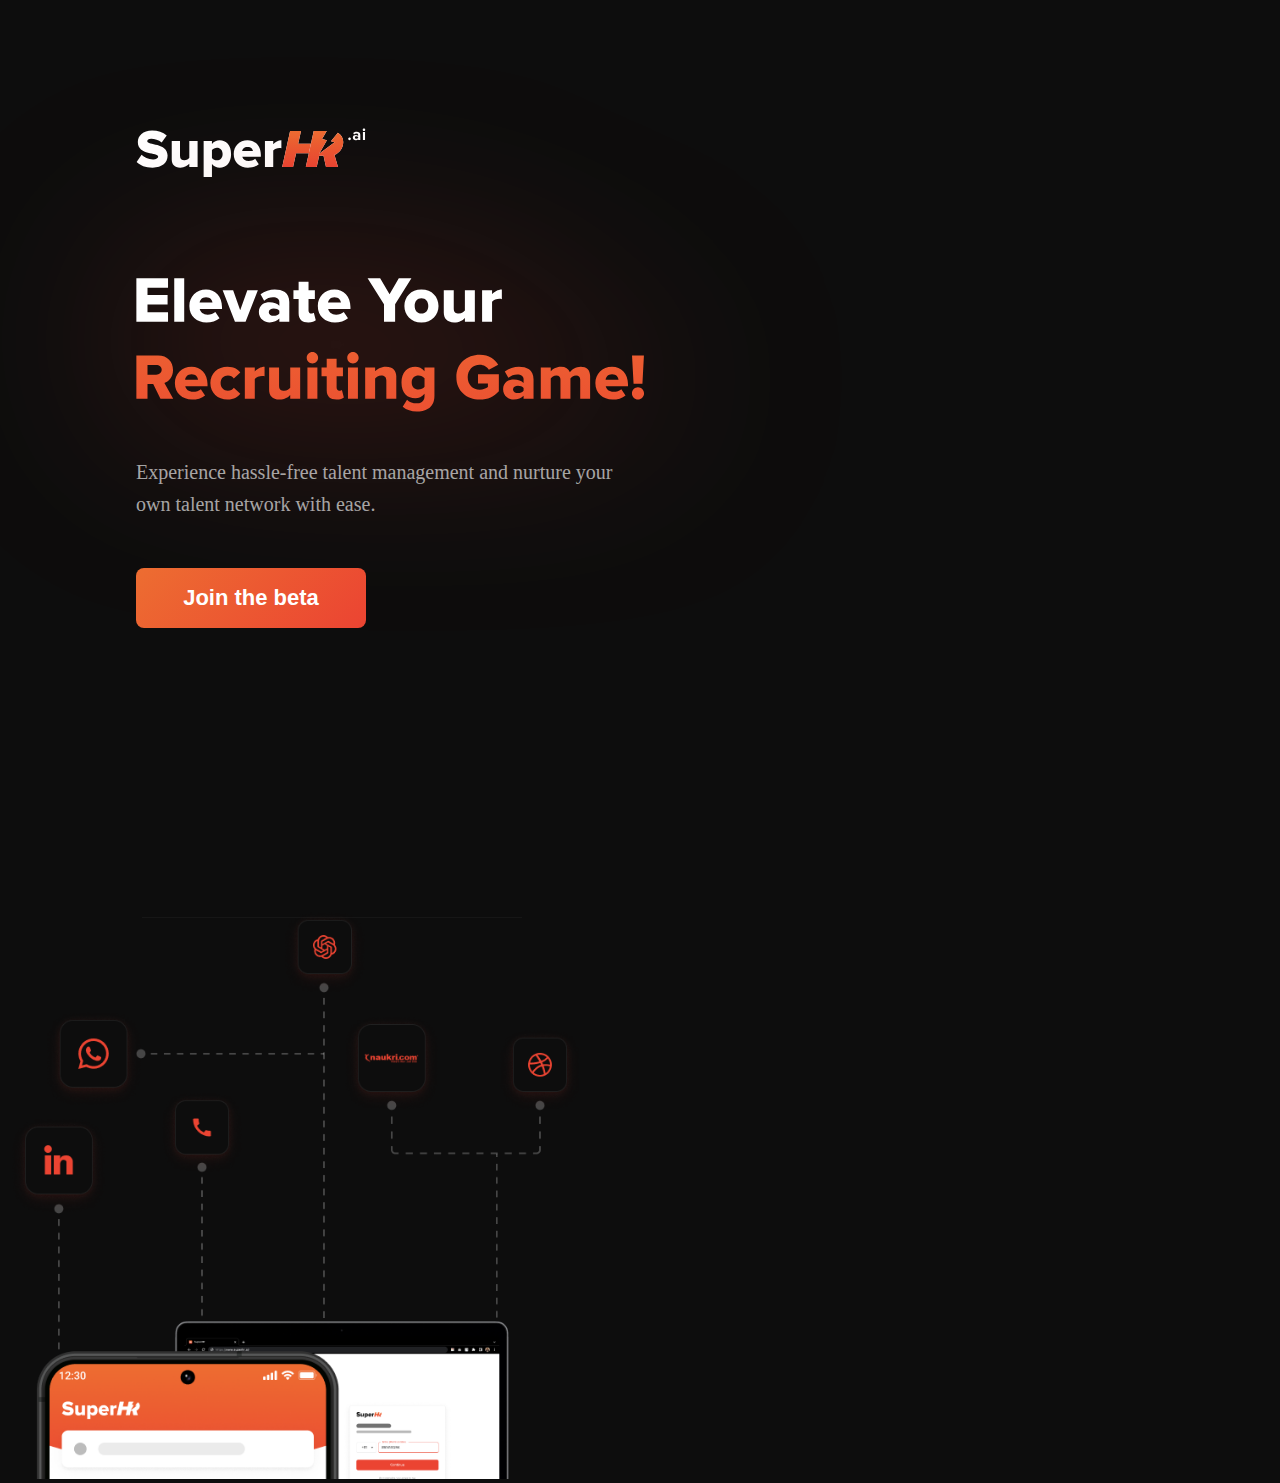
==== commit 000b429a: "added mixpanel events" ====
--- a/index.html
+++ b/index.html
@@ -5,6 +5,12 @@
     <meta name="viewport" content="width=device-width, initial-scale=1.0">
     <title>SuperHR</title>
     <link rel="stylesheet" href="index.css" />
+    <!-- Paste this right before your closing </head> tag -->
+    <script type="text/javascript">
+    (function(f,b){if(!b.__SV){var e,g,i,h;window.mixpanel=b;b._i=[];b.init=function(e,f,c){function g(a,d){var b=d.split(".");2==b.length&&(a=a[b[0]],d=b[1]);a[d]=function(){a.push([d].concat(Array.prototype.slice.call(arguments,0)))}}var a=b;"undefined"!==typeof c?a=b[c]=[]:c="mixpanel";a.people=a.people||[];a.toString=function(a){var d="mixpanel";"mixpanel"!==c&&(d+="."+c);a||(d+=" (stub)");return d};a.people.toString=function(){return a.toString(1)+".people (stub)"};i="disable time_event track track_pageview track_links track_forms track_with_groups add_group set_group remove_group register register_once alias unregister identify name_tag set_config reset opt_in_tracking opt_out_tracking has_opted_in_tracking has_opted_out_tracking clear_opt_in_out_tracking start_batch_senders people.set people.set_once people.unset people.increment people.append people.union people.track_charge people.clear_charges people.delete_user people.remove".split(" ");
+    for(h=0;h<i.length;h++)g(a,i[h]);var j="set set_once union unset remove delete".split(" ");a.get_group=function(){function b(c){d[c]=function(){call2_args=arguments;call2=[c].concat(Array.prototype.slice.call(call2_args,0));a.push([e,call2])}}for(var d={},e=["get_group"].concat(Array.prototype.slice.call(arguments,0)),c=0;c<j.length;c++)b(j[c]);return d};b._i.push([e,f,c])};b.__SV=1.2;e=f.createElement("script");e.type="text/javascript";e.async=!0;e.src="undefined"!==typeof MIXPANEL_CUSTOM_LIB_URL?MIXPANEL_CUSTOM_LIB_URL:"file:"===f.location.protocol&&"//cdn.mxpnl.com/libs/mixpanel-2-latest.min.js".match(/^\/\//)?"https://cdn.mxpnl.com/libs/mixpanel-2-latest.min.js":"//cdn.mxpnl.com/libs/mixpanel-2-latest.min.js";g=f.getElementsByTagName("script")[0];g.parentNode.insertBefore(e,g)}})(document,window.mixpanel||[]);
+    </script>
+    <script src="index.js"></script>
 </head>
 <body>
     <div class="left-section">
@@ -24,7 +30,5 @@
     <div class="right-section">
         <img src="icons.png" alt="">
     </div>
-
-    <script src="index.js"></script>
 </body>
 </html>--- a/index.css
+++ b/index.css
@@ -16,14 +16,15 @@
     box-sizing: border-box;
     height: 100%;
     padding: 120px;
+    padding-left: 10%;
     flex-direction: column;
     justify-content: space-between;
     /* align-items: center; */
     flex-shrink: 0;
 }
 
-.superhr-logo{
-    left: 120px;
+img.superhr-logo{
+    /* left: 120px; */
     position: absolute;
 }
 
@@ -56,7 +57,7 @@
 }
 
 div.social-media {
-    display: flex;
+    display: none;
     gap: 24px;
     /* bottom: 375px; */
     justify-content: center;
@@ -75,6 +76,8 @@
     /* position: absolute; */
     bottom: 0px;
     left: 50%;
+    width: 45%;
+    max-width: 850px;
 }
 
 img.launching-soon2 {
@@ -182,7 +185,7 @@
     }
     div.social-media {
         position: relative;
-        top: 0px;
+        top: 50px;
     }
 
     img.launching-soon2 {
@@ -192,4 +195,33 @@
     }
     
     
+}
+
+@media(max-width : 500px) {
+    img.superhr-logo {
+        width: 204px;
+        top: 60px;
+        position: absolute;
+    }
+    img.headline_landing_page {
+        width: 272px;
+        top: 145px;
+        position: absolute;
+    }
+    div.subheadline_landing_page {
+        top: 250px;
+    }
+    div.right-section img {
+        /* position: absolute; */
+        bottom: 0px;
+        left: 50%;
+        width: 90%;
+    }
+    button.join-button {
+        width: 100%;
+        top: 380px;
+    }
+    div.social-media {
+        top: 480px;
+    }
 }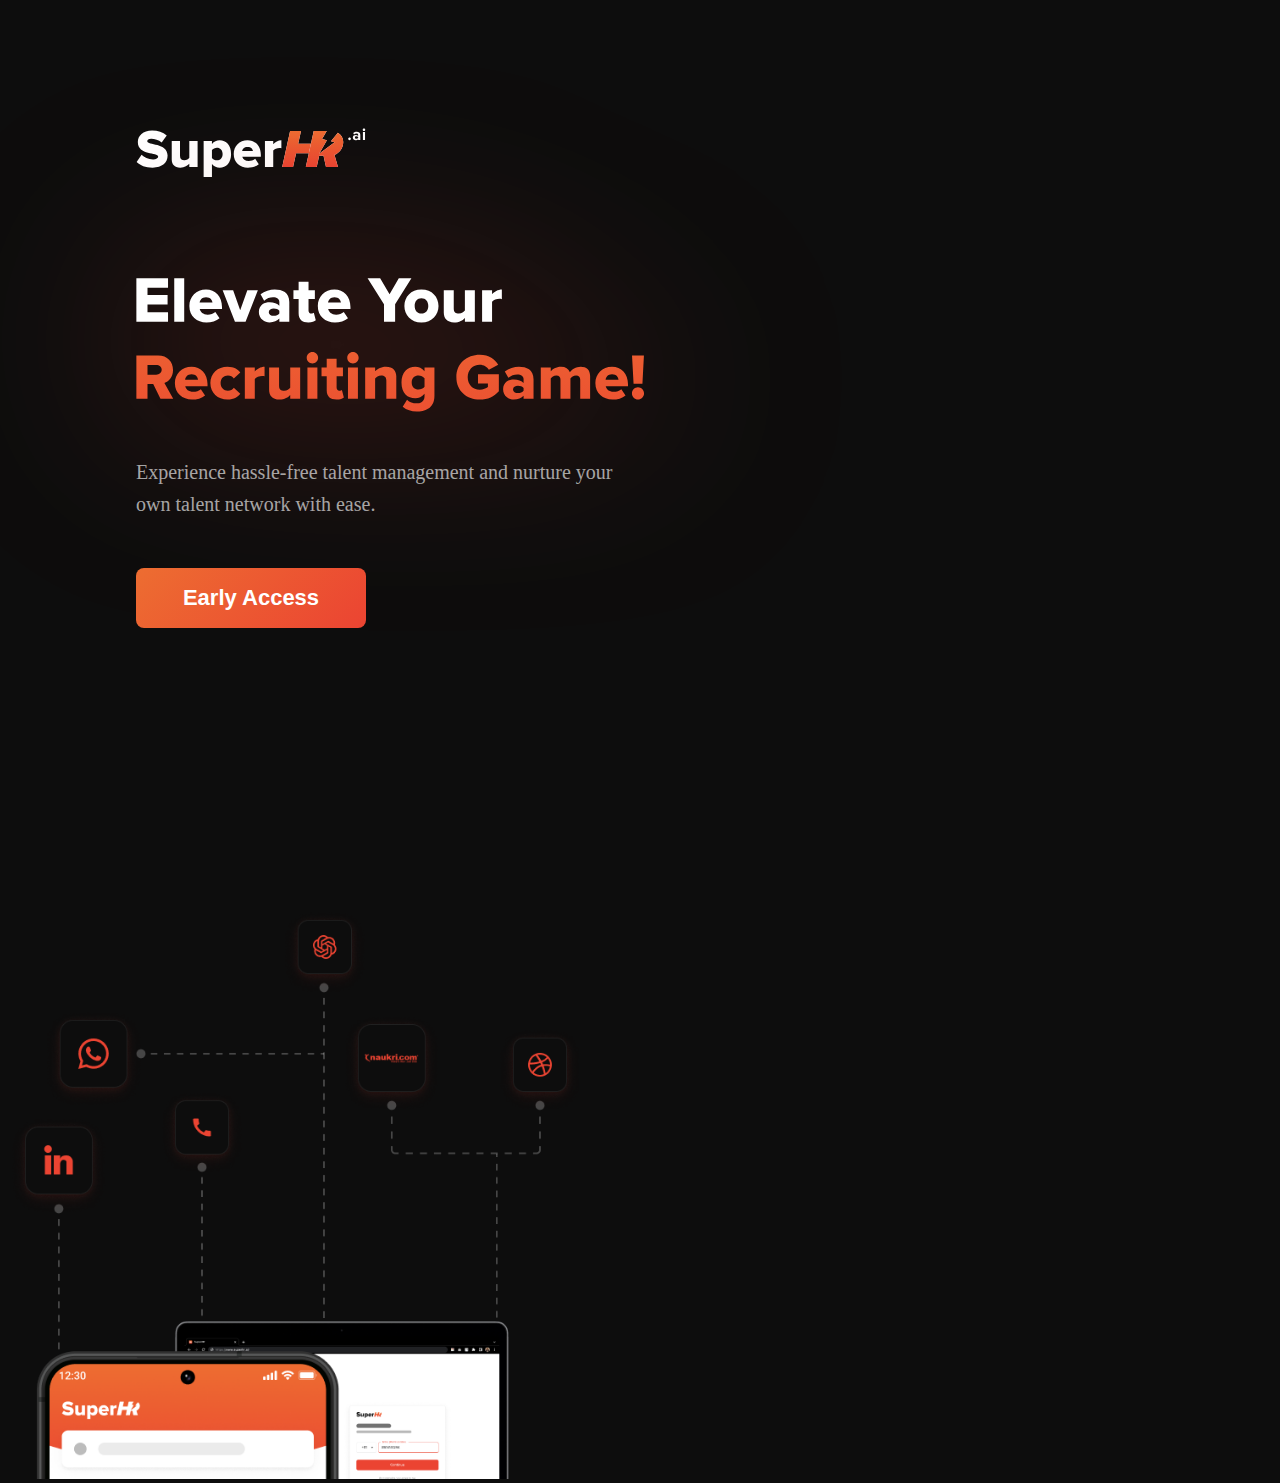
==== commit fa7c2cbc: "Changed the join button copy" ====
--- a/index.html
+++ b/index.html
@@ -4,6 +4,7 @@
     <meta charset="UTF-8">
     <meta name="viewport" content="width=device-width, initial-scale=1.0">
     <title>SuperHR</title>
+    <link rel="icon" type="image/x-icon" href="favicon.jpg">
     <link rel="stylesheet" href="index.css" />
     <!-- Paste this right before your closing </head> tag -->
     <script type="text/javascript">
@@ -18,7 +19,7 @@
         <img src="headline_landing_page.svg" alt="Elevate your recruiting game!" class="headline_landing_page">
         <!-- <div class="launching-soon"><span>We are</span> <span> Launching Soon!</span></div> -->
         <div class="subheadline_landing_page">Experience hassle-free talent management and nurture your own talent network with ease.</div>
-        <button class="join-button"><span>Join the beta</span></button>
+        <button class="join-button"><span>Early Access</span></button>
         <div class="footer-line"></div>
         <div class="social-media">
             <a href="#facebook"><img src="facebook.svg" alt="f" class="facebook"></a>
--- a/index.css
+++ b/index.css
@@ -54,6 +54,7 @@
     left: calc(50% - 380px/2);
     bottom: -130px;
     position: relative;
+    display: none;
 }
 
 div.social-media {
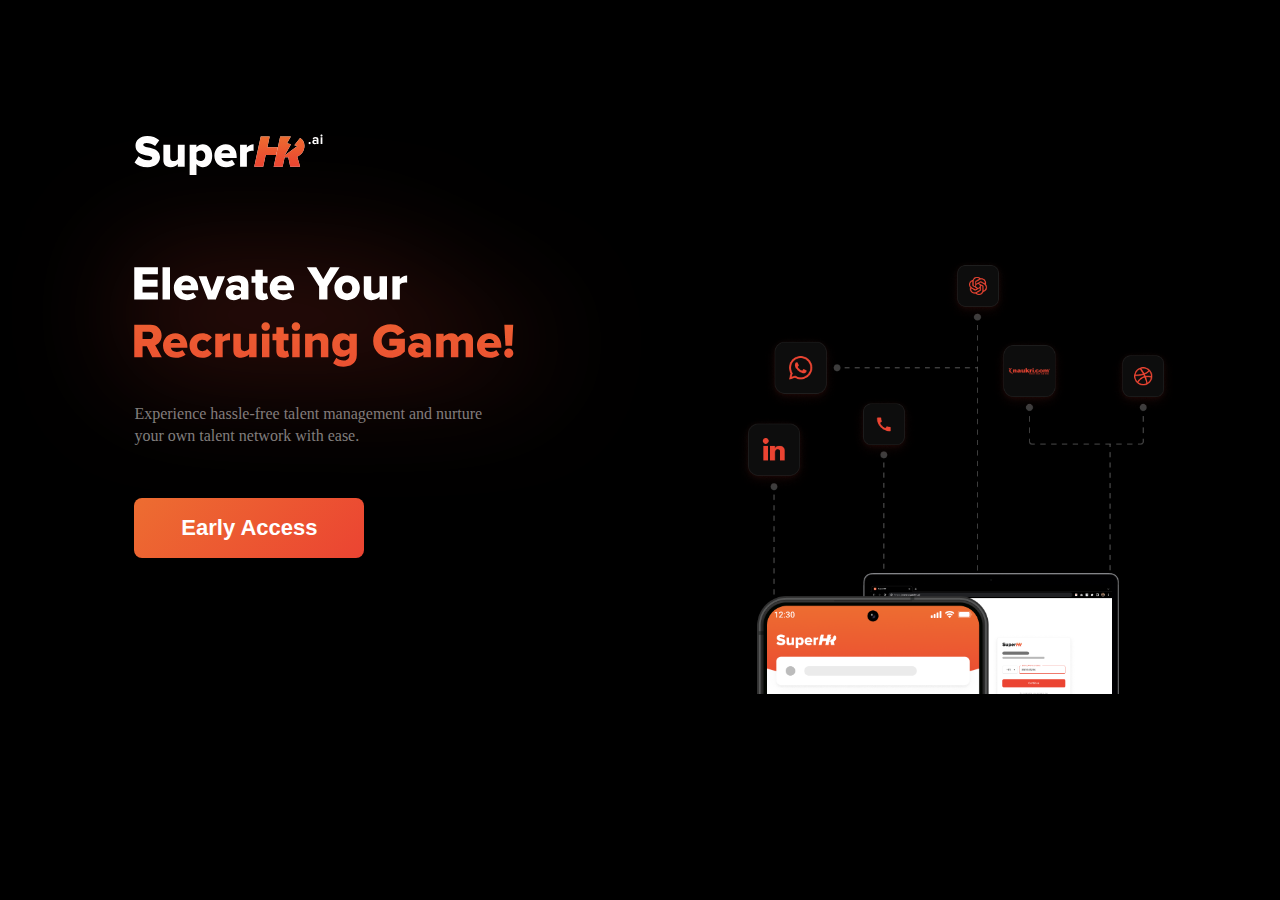
==== commit 275a55d0: "new landing page initial commit" ====
--- a/index.html
+++ b/index.html
@@ -14,21 +14,20 @@
     <script src="index.js"></script>
 </head>
 <body>
-    <div class="left-section">
-        <img src="superhr_logo.svg" alt="SuperHR" class="superhr-logo">
-        <img src="headline_landing_page.svg" alt="Elevate your recruiting game!" class="headline_landing_page">
-        <!-- <div class="launching-soon"><span>We are</span> <span> Launching Soon!</span></div> -->
-        <div class="subheadline_landing_page">Experience hassle-free talent management and nurture your own talent network with ease.</div>
+    <div class="superhr-left-section">
+        <div class="headings-section">
+            <img src="superhr_logo.svg" alt="" class="superhr-logo">
+            <img src="headline_landing_page.svg" alt="" class="headline-landing-page">
+            <div class="subheadline-landing-page">Experience hassle-free talent management and nurture your own talent network with ease.</div>
+        </div>
         <button class="join-button"><span>Early Access</span></button>
-        <div class="footer-line"></div>
-        <div class="social-media">
+        <!-- <div class="social-media">
             <a href="#facebook"><img src="facebook.svg" alt="f" class="facebook"></a>
             <a href="#instagram"><img src="instagram.svg" alt="I" class="instagram"></a>
             <a href="#linkedin"><img src="linkedin.svg" alt="L" class="linkedin"></a>  
-        </div>
-        
+        </div> -->
     </div>
-    <div class="right-section">
+    <div class="superhr-right-section">
         <img src="icons.png" alt="">
     </div>
 </body>
--- a/index.css
+++ b/index.css
@@ -1,105 +1,47 @@
-html, body {
-    height: 100%;
-    width: 100%;
-    /* margin: 0;
-    padding: 0; */
-    background: #0D0D0D;
-    /* display: flex; */
-    /* overflow: hidden; */
-  }
-
-  
-.left-section {
-    position: relative;
+body {
     display: flex;
-    width: 50%;
-    box-sizing: border-box;
-    height: 100%;
-    padding: 120px;
-    padding-left: 10%;
-    flex-direction: column;
-    justify-content: space-between;
-    /* align-items: center; */
-    flex-shrink: 0;
+    background-color: black;
+    /* height: 100vh; */
+    color: white;
+    flex-direction: row;
 }
 
-img.superhr-logo{
-    /* left: 120px; */
-    position: absolute;
+div.superhr-left-section {
+    min-width: 50%;
+    min-height: 100%;
+    padding: 10%;
+    display: flex;
+    flex-direction: column;
+    box-sizing: border-box;
+    gap: 10vh;
 }
 
-img.headline_landing_page {
-    width: 509px;
-    top: 150px;
-    position: relative;
-    filter: drop-shadow(10px 0px 100px #b73526);
+div.headings-section {
+    display: flex;
+    flex-direction: column;
+    gap: 4vh;
 }
 
-div.subheadline_landing_page {
-    color: rgba(255, 255, 255, 0.64);
-    font-size: 20px;
-    font-family: Proxima Nova;
-    font-weight: 500;
-    line-height: 32px;
-    position: absolute;
-    top: 28rem;
-    max-width: 36rem;
-    min-width: 20rem;
+img.superhr-logo {
+    margin-bottom: 15%;
+    min-width: 140px;
+    width: 50%;
 }
 
-div.footer-line {
-    width: 380px;
-    height: 1px;    
-    background: rgb(255, 255, 255, 0.04);
-    left: calc(50% - 380px/2);
-    bottom: -130px;
-    position: relative;
-    display: none;
+img.headline-landing-page {
+    filter: drop-shadow(10px 0px 60px #b73526);
+    min-width: 270px;
 }
 
-div.social-media {
-    display: none;
-    gap: 24px;
-    /* bottom: 375px; */
-    justify-content: center;
-    /* position: relative;
-    top: 0px; */
-    position: absolute;
-    top: 41rem;
-    left: 8rem;
-}
-
-div.right-section {
-    width: 100%;
-}
-
-div.right-section img {
-    /* position: absolute; */
-    bottom: 0px;
-    left: 50%;
-    width: 45%;
-    max-width: 850px;
-}
-
-img.launching-soon2 {
-    display: none;
-    position: absolute;
-    /* top: 92%; */
-    bottom: 0px;
-    filter: blur(1px);
-    
-}
-
-img.launching-soon1 {
-    position: absolute;
-    right: 0px;
-    top: 0px;
-    filter: blur(1px);
+div.subheadline-landing-page {
+    color: gray;
+    font-size: 100%;
+    font-family: "Proxima Nova";
+    font-weight: 500;
+    line-height: 140%;
 }
 
 button.join-button {
-    /* width: 70px;
-    height: 40px; */
     width: 230px;
     height: 60px;
     font-size: 22px;
@@ -109,18 +51,15 @@
     justify-content: center;
     align-items: flex-start;
     gap: 8px;
-    /* flex-shrink: 0; */
+ 
     color: white;
     font-weight: bold;
     background: linear-gradient(135deg, #ED6D31 0%, #EB4432 100%);
     align-items: center;
-    /* margin-top: 12px;
-    margin-left: 0.4rem; */
+ 
     z-index: 9;
     border: unset;
-    position: absolute;
-    top: 560px;
-    /* font-family: Proxima Nova; */
+    margin: -40px 0 10px 0 ;
 }
 
 button.join-button:hover {
@@ -157,72 +96,47 @@
     transform: translateY(4px);
 }
 
-@media(min-width : 1360px) {
-    div.right-section img {
-        position: absolute;
+div.superhr-right-section {
+    min-width: 50%;
+    min-height: 100%;
+    display: flex;
+    flex-wrap: wrap;
+    align-content: flex-end;
+    justify-content: center;
+}
+
+div.superhr-right-section img {
+    width: 70%;
+    max-width: 560px;
+    min-width: 240px;
+}
+
+div.social-media {
+    display: flex;
+    flex-direction: row;
+    gap: 24px;
+    margin-left: 50%;
+}
+
+@media (max-width: 600px) {
+    body {
+      display: unset;
     }
-    html, body {
-        height: 100%;
-        width: 100%;
-        margin: 0;
-        padding: 0;
-        background: #0D0D0D;
-        display: flex;
-        overflow: hidden;
-      }
-
-      div.subheadline_landing_page {
-        color: rgba(255, 255, 255, 0.44);
-        font-size: 20px;
-        font-family: Proxima Nova;
-        font-weight: 500;
-        line-height: 32px;
-        position: absolute;
-        top: 420px;
+    
+    div.superhr-right-section img {
+        width: 90%;
+        margin-bottom: -40px;
+        height: auto;
     }
 
     button.join-button{
-        top: 530px;
-    }
-    div.social-media {
-        position: relative;
-        top: 50px;
+        max-width: 160px;
+        max-height: 45px;
+        font-size: 16px;
+        margin-top: -13px;
     }
 
-    img.launching-soon2 {
-    position: absolute;
-    bottom: 0px;
-    display: block;
-    }
-    
-    
-}
-
-@media(max-width : 500px) {
-    img.superhr-logo {
-        width: 204px;
-        top: 60px;
-        position: absolute;
-    }
-    img.headline_landing_page {
-        width: 272px;
-        top: 145px;
-        position: absolute;
-    }
-    div.subheadline_landing_page {
-        top: 250px;
-    }
-    div.right-section img {
-        /* position: absolute; */
-        bottom: 0px;
-        left: 50%;
-        width: 90%;
-    }
-    button.join-button {
-        width: 100%;
-        top: 380px;
-    }
-    div.social-media {
-        top: 480px;
+    div.social-media  {
+        margin: auto;
     }
 }